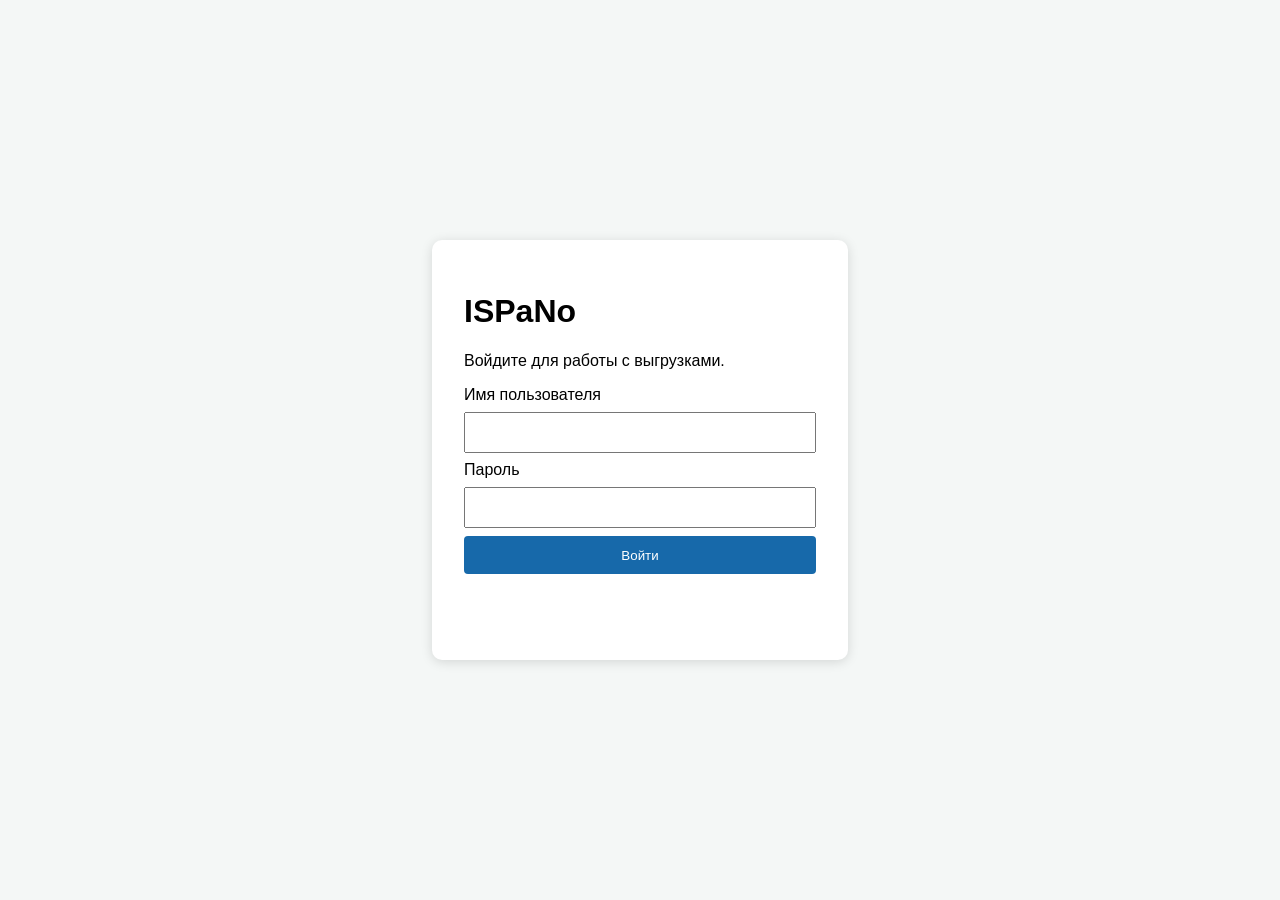
==== web/login.html @ 069a138c "removed legacy, added web" ====
<!doctype html>
<html lang="ru"><head><meta charset="utf-8"><meta name="viewport" content="width=device-width, initial-scale=1"><title>ISPaNo — вход</title><style>body{font-family:Segoe UI,sans-serif;background:#f4f7f6;margin:0;display:grid;min-height:100vh;place-items:center}main{background:#fff;padding:2rem;border-radius:10px;box-shadow:0 2px 12px #0002;width:min(22rem,85vw)}label,input,button{display:block;width:100%;box-sizing:border-box;margin:.5rem 0}input,button{padding:.7rem}button{background:#1769aa;color:#fff;border:0;border-radius:4px;cursor:pointer}.error{color:#a22;min-height:1.4rem}</style></head><body><main><h1>ISPaNo</h1><p>Войдите для работы с выгрузками.</p><form id="login"><label>Имя пользователя<input id="username" autocomplete="username" required></label><label>Пароль<input id="password" type="password" autocomplete="current-password" required></label><button>Войти</button></form><p id="error" class="error"></p></main><script>document.getElementById('login').addEventListener('submit',async(event)=>{event.preventDefault();const response=await fetch('/api/login',{method:'POST',headers:{'Content-Type':'application/json'},body:JSON.stringify({username:username.value,password:password.value})});if(response.ok)location.assign('/');else error.textContent=(await response.json()).detail||'Не удалось войти.'});</script></body></html>
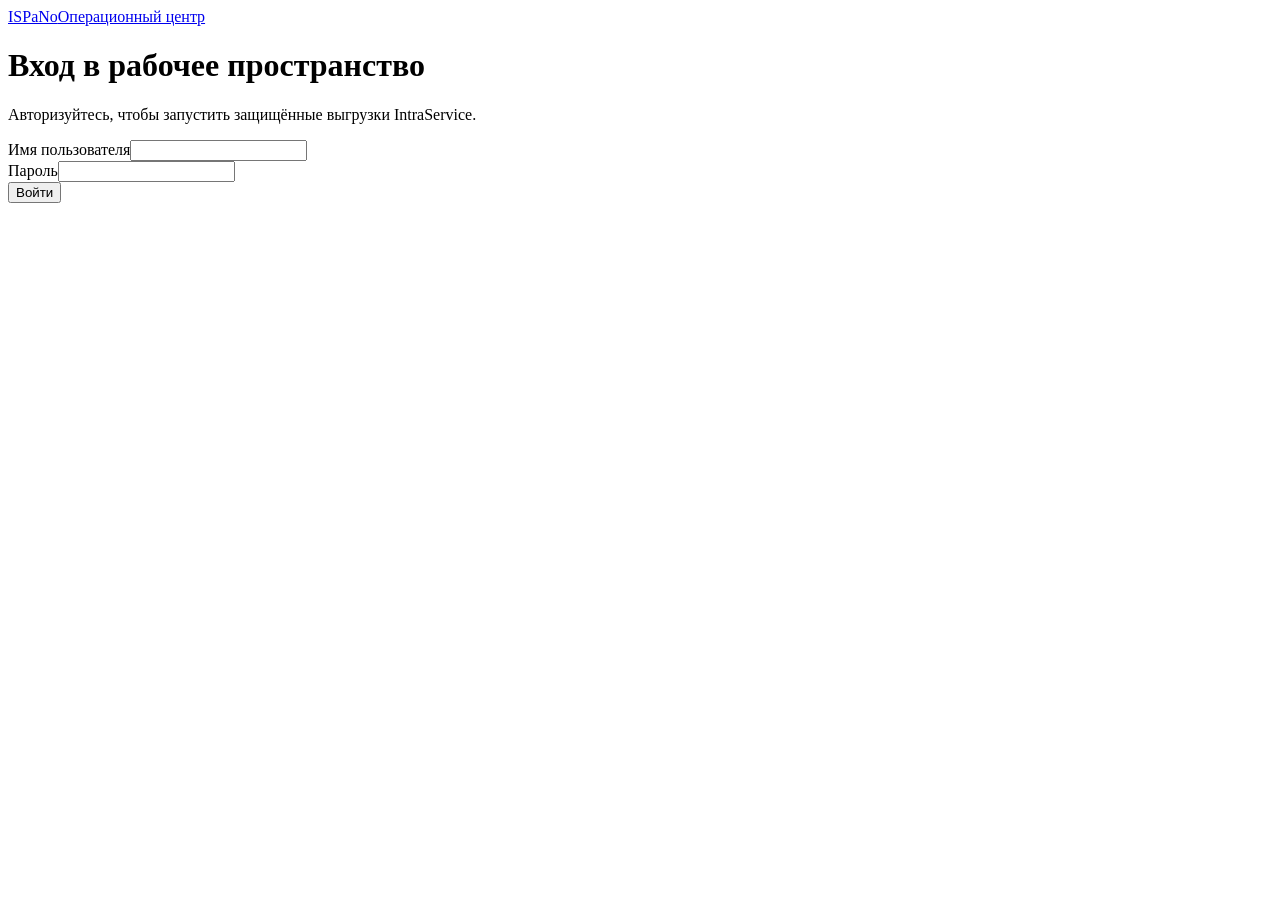
==== commit 85d03c61: "new web" ====
--- a/web/login.html
+++ b/web/login.html
@@ -1,2 +1,45 @@
 <!doctype html>
-<html lang="ru"><head><meta charset="utf-8"><meta name="viewport" content="width=device-width, initial-scale=1"><title>ISPaNo — вход</title><style>body{font-family:Segoe UI,sans-serif;background:#f4f7f6;margin:0;display:grid;min-height:100vh;place-items:center}main{background:#fff;padding:2rem;border-radius:10px;box-shadow:0 2px 12px #0002;width:min(22rem,85vw)}label,input,button{display:block;width:100%;box-sizing:border-box;margin:.5rem 0}input,button{padding:.7rem}button{background:#1769aa;color:#fff;border:0;border-radius:4px;cursor:pointer}.error{color:#a22;min-height:1.4rem}</style></head><body><main><h1>ISPaNo</h1><p>Войдите для работы с выгрузками.</p><form id="login"><label>Имя пользователя<input id="username" autocomplete="username" required></label><label>Пароль<input id="password" type="password" autocomplete="current-password" required></label><button>Войти</button></form><p id="error" class="error"></p></main><script>document.getElementById('login').addEventListener('submit',async(event)=>{event.preventDefault();const response=await fetch('/api/login',{method:'POST',headers:{'Content-Type':'application/json'},body:JSON.stringify({username:username.value,password:password.value})});if(response.ok)location.assign('/');else error.textContent=(await response.json()).detail||'Не удалось войти.'});</script></body></html>
+<html lang="ru">
+<head>
+  <meta charset="utf-8">
+  <meta name="viewport" content="width=device-width, initial-scale=1">
+  <title>ISPaNo — вход</title>
+  <link rel="stylesheet" href="/assets/styles.css">
+</head>
+<body class="auth-page">
+  <main class="auth-card" aria-labelledby="login-title">
+    <a class="brand" href="/login">ISPaNo<span class="brand__subline">Операционный центр</span></a>
+    <h1 id="login-title" class="auth-card__title">Вход в рабочее пространство</h1>
+    <p class="auth-card__lead">Авторизуйтесь, чтобы запустить защищённые выгрузки IntraService.</p>
+    <form id="login" class="form-stack">
+      <div class="field"><label class="field__label" for="username">Имя пользователя</label><input id="username" class="input" autocomplete="username" required></div>
+      <div class="field"><label class="field__label" for="password">Пароль</label><input id="password" class="input" type="password" autocomplete="current-password" required></div>
+      <button id="login-submit" class="button button--primary" type="submit">Войти</button>
+    </form>
+    <p id="error" class="auth-error" role="alert" aria-live="assertive"></p>
+  </main>
+  <script>
+    document.getElementById("login").addEventListener("submit", async (event) => {
+      event.preventDefault();
+      const form = event.currentTarget;
+      const submit = document.getElementById("login-submit");
+      const error = document.getElementById("error");
+      submit.disabled = true;
+      submit.classList.add("is-loading");
+      submit.setAttribute("aria-busy", "true");
+      error.textContent = "";
+      try {
+        const response = await fetch("/api/login", { method: "POST", headers: { "Content-Type": "application/json" }, body: JSON.stringify({ username: username.value, password: password.value }) });
+        if (response.ok) location.assign("/");
+        else error.textContent = (await response.json()).detail || "Не удалось войти.";
+      } catch (requestError) {
+        error.textContent = "Не удалось связаться с сервером. Попробуйте ещё раз.";
+      } finally {
+        submit.disabled = false;
+        submit.classList.remove("is-loading");
+        submit.removeAttribute("aria-busy");
+      }
+    });
+  </script>
+</body>
+</html>
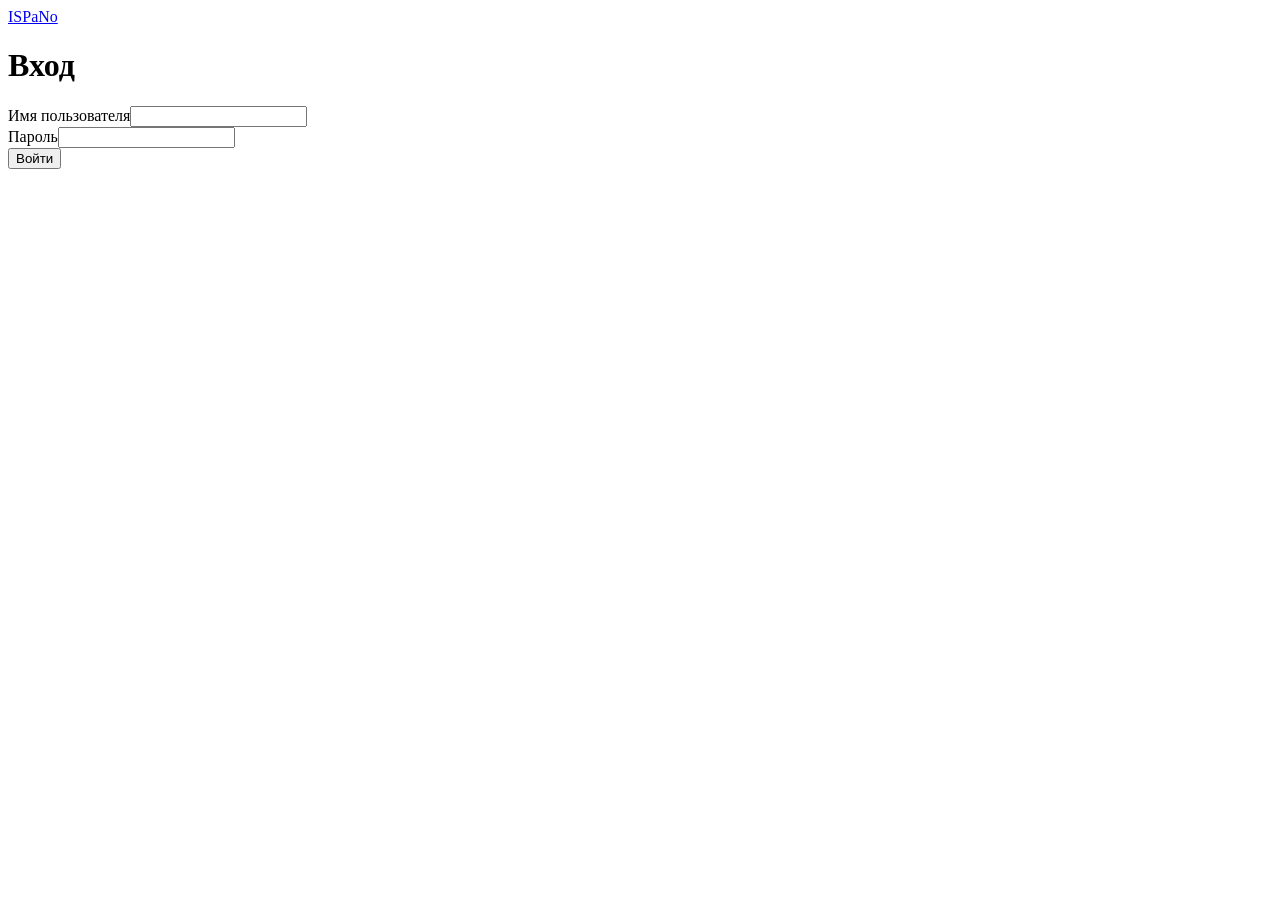
==== commit 174c476a: "completely new web design" ====
--- a/web/login.html
+++ b/web/login.html
@@ -8,9 +8,8 @@
 </head>
 <body class="auth-page">
   <main class="auth-card" aria-labelledby="login-title">
-    <a class="brand" href="/login">ISPaNo<span class="brand__subline">Операционный центр</span></a>
-    <h1 id="login-title" class="auth-card__title">Вход в рабочее пространство</h1>
-    <p class="auth-card__lead">Авторизуйтесь, чтобы запустить защищённые выгрузки IntraService.</p>
+    <a class="brand" href="/login">ISPaNo</a>
+    <h1 id="login-title" class="auth-card__title">Вход</h1>
     <form id="login" class="form-stack">
       <div class="field"><label class="field__label" for="username">Имя пользователя</label><input id="username" class="input" autocomplete="username" required></div>
       <div class="field"><label class="field__label" for="password">Пароль</label><input id="password" class="input" type="password" autocomplete="current-password" required></div>
